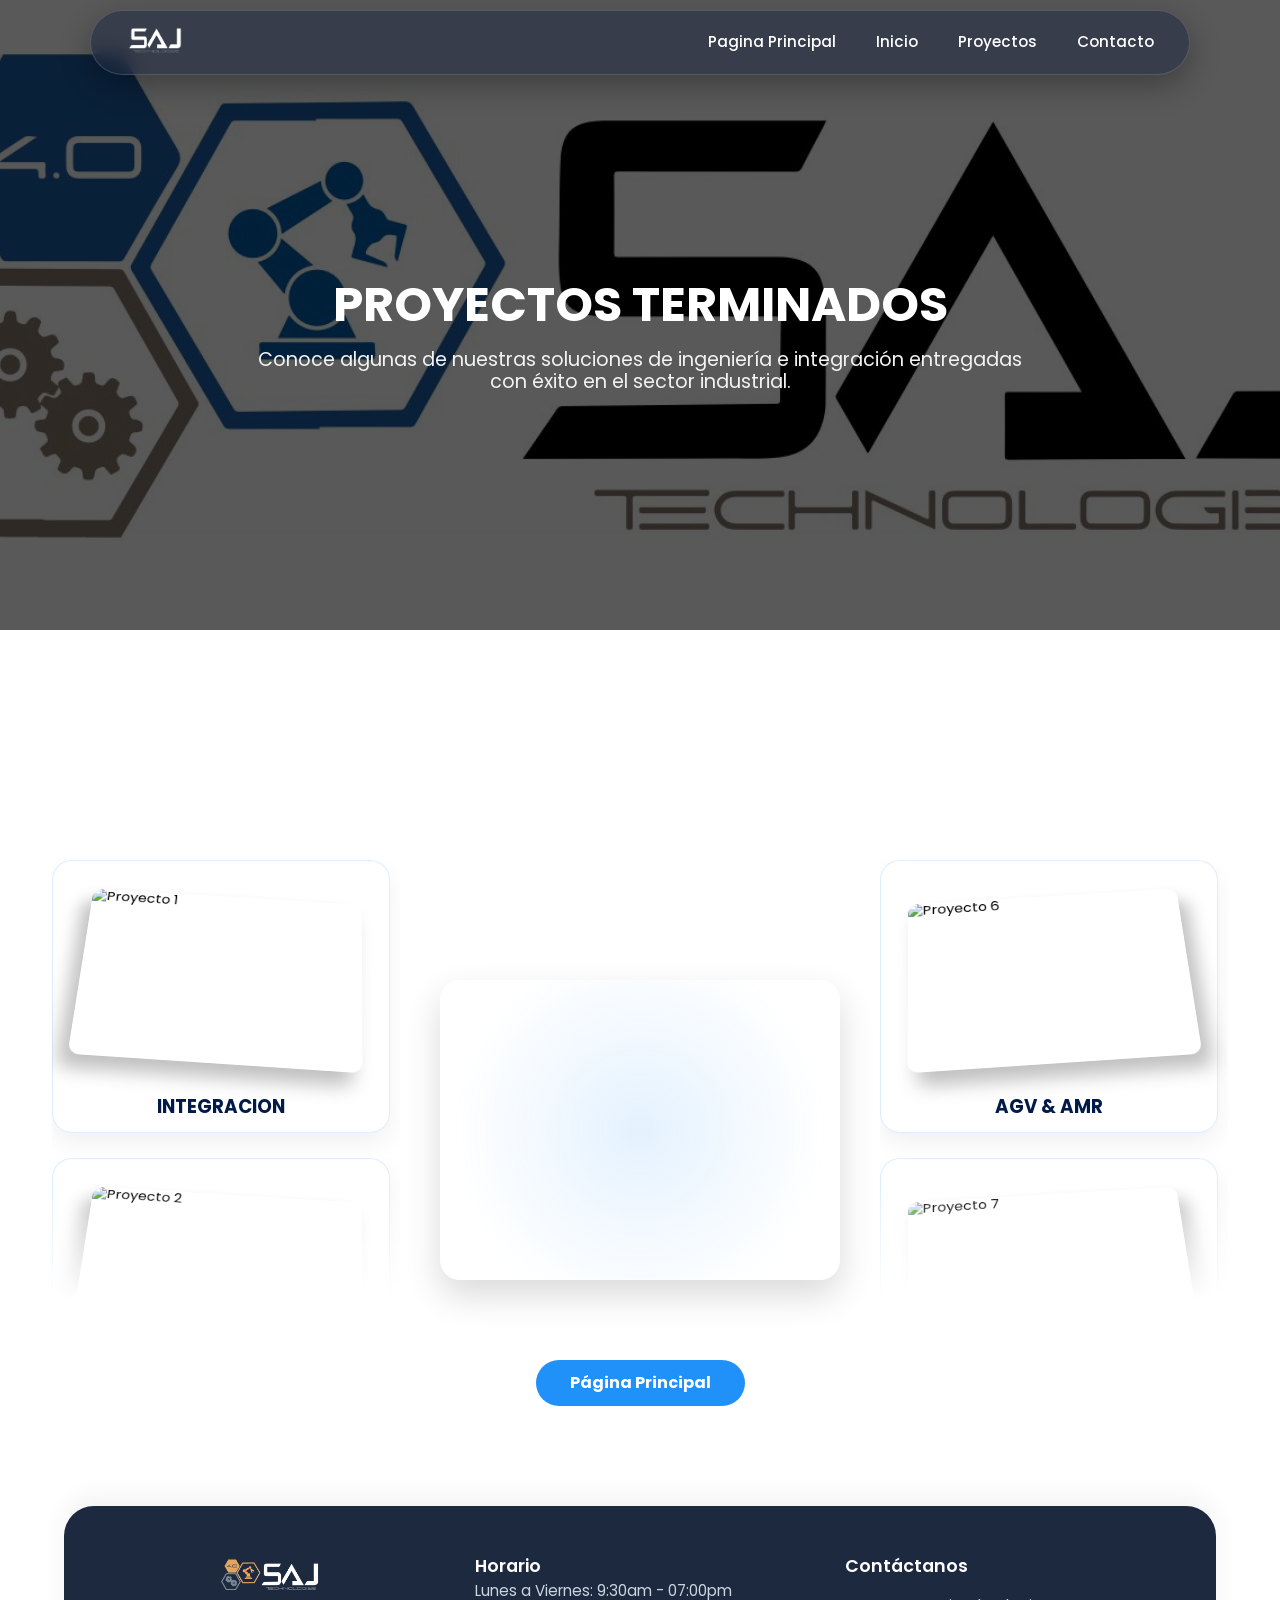
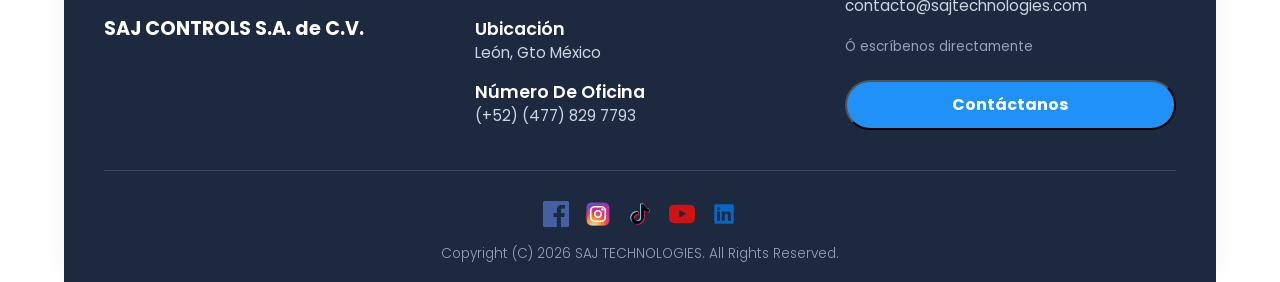
==== proyecto.html @ 89b88840 "Add files via upload" ====
<!DOCTYPE html>
<html lang="es">

<head>
    <meta charset="UTF-8">
    <meta name="viewport" content="width=device-width, initial-scale=1.0">
    <title>Proyectos Terminados | SAJ TECHNOLOGIES</title>
    <link rel="icon" href="/IMAGE/favicon.ico" sizes="any">
    <link rel="apple-touch-icon" href="/IMAGE/apple-touch-icon.png">
    <link rel="icon" type="image/png" sizes="192x192" href="/IMAGE/android-chrome-192x192.png">
    
    <!-- Hojas de Estilos -->
    <link rel="stylesheet" href="./CSS/normalize.css">
    <link rel="stylesheet" href="./CSS/stilesIndex.css">
    <link rel="stylesheet" href="./CSS/stilesProyectos.css">
    
    <meta name="theme-color" content="#2091f9">    
    <meta name="title" content="Proyectos Terminados - SAJ TECHNOLOGIES">
    <meta name="description" content="Casos de éxito y proyectos de integración industrial, automatización, celdas robotizadas y visión artificial desarrollados por SAJ Technologies.">
</head>

<body>
    <header class="hero hero--proyectos" id="principal">
        <!-- Barra de Navegación Flotante -->
        <nav class="nav container">
            <div class="nav__logo">
                <a href="index.html">
                    <img src="./IMAGE/logoSAJ.png" alt="SAJ Technologies" class="nav__logo-img">
                </a>
            </div>
            
            <ul class="nav__link nav__link--menu">
                <li class="nav__items">
                    <a href="index.html" class="nav__links">Pagina Principal</a>
                </li>
                <li class="nav__items">
                    <a href="#principal" class="nav__links">Inicio</a>
                </li>
                <li class="nav__items">
                    <a href="#proyectos" class="nav__links">Proyectos</a>
                </li>
                <li class="nav__items">
                    <a href="#pie" class="nav__links">Contacto</a>
                </li>
                <img src="ICONS/close.svg" alt="cerrar menu" class="nav__close">
            </ul>
            
            <div class="nav__menu">
                <img src="ICONS/list.svg" alt="Menú" class="nav__img">
            </div>
        </nav>

        <!-- Banner Superior -->
        <section class="hero__container container">
            <h1 class="hero__title">Proyectos Terminados</h1>
            <p class="hero__paragraph">Conoce algunas de nuestras soluciones de ingeniería e integración entregadas con éxito en el sector industrial.</p>
        </section>
    </header>

    <main>
        <!-- Sección Principal de Proyectos en 3 Columnas Fijas con Scroll Lateral -->
        <section class="projects container reveal" id="proyectos">
            <div class="projects__layout">
                
                <!-- Columna Izquierda con Scroll -->
                <div class="projects__col projects__col--left">
                    <div class="projects__scroll-box">
                        <article class="projects__card" onclick="openProjectDrawer('left', 1)">                        
                            <div class="projects__img-wrapper">
                                <img src="IMAGE/Proyectos_terminados/portadas/integration.jpeg" alt="Proyecto 1" class="projects__img">
                            </div>
                            <h3 class="projects__subtitle">INTEGRACION</h3>
                        </article>

                        <article class="projects__card" onclick="openProjectDrawer('left', 2)">
                            <div class="projects__img-wrapper">
                                <img src="IMAGE/Proyectos_terminados/portadas/atornillado.jpeg" alt="Proyecto 2" class="projects__img">
                            </div>
                            <h3 class="projects__subtitle">ATORNILLADO</h3>
                        </article>

                        <article class="projects__card" onclick="openProjectDrawer('left', 3)">
                            <div class="projects__img-wrapper">
                                <img src="IMAGE/Proyectos_terminados/portadas/go-no-go.jpeg" alt="Proyecto 3" class="projects__img">
                            </div>
                            <h3 class="projects__subtitle">GO NO GO</h3>
                        </article>

                        <article class="projects__card" onclick="openProjectDrawer('left', 4)">
                            <div class="projects__img-wrapper">
                                <img src="IMAGE/Proyectos_terminados/portadas/sensores.jpeg" alt="Proyecto 4" class="projects__img">
                            </div>
                            <h3 class="projects__subtitle">SENSORES</h3>
                        </article>

                        <article class="projects__card" onclick="openProjectDrawer('left', 5)">
                            <div class="projects__img-wrapper">
                                <img src="IMAGE/Proyectos_terminados/portadas/soporte.jpeg" alt="Proyecto 5" class="projects__img">
                            </div>
                            <h3 class="projects__subtitle">SOPORTE</h3>
                        </article>
                    </div>
                </div>

                <!-- Columna Central Fija: Video MP4 -->
                <div class="projects__center">
                    <div class="projects__mascot-wrapper">
                        <video class="projects__mascot-video" autoplay loop muted playsinline>
                            <source src="CLIPS/sajotoo_clip.mp4" type="video/mp4">
                            Tu navegador no soporta reproducción de video.
                        </video>
                    </div>
                </div>

                <!-- Columna Derecha con Scroll -->
                <div class="projects__col projects__col--right">
                    <div class="projects__scroll-box">
                        <article class="projects__card" onclick="openProjectDrawer('right', 6)">
                            <div class="projects__img-wrapper">
                                <img src="IMAGE/Proyectos_terminados/portadas/agv.jpeg" alt="Proyecto 6" class="projects__img">
                            </div>
                            <h3 class="projects__subtitle">AGV & AMR</h3>
                        </article>

                        <article class="projects__card" onclick="openProjectDrawer('right', 7)">                        
                            <div class="projects__img-wrapper">
                                <img src="IMAGE/Proyectos_terminados/portadas/conveyor.jpeg" alt="Proyecto 7" class="projects__img">
                            </div>
                            <h3 class="projects__subtitle">CONVEYOR</h3>
                        </article>

                        <article class="projects__card" onclick="openProjectDrawer('right', 8)">                        
                            <div class="projects__img-wrapper">
                                <img src="IMAGE/Proyectos_terminados/portadas/robotica.jpeg" alt="Proyecto 8" class="projects__img">
                            </div>
                            <h3 class="projects__subtitle">ROBOTICA</h3>
                        </article>

                        <article class="projects__card" onclick="openProjectDrawer('right', 9)">                        
                            <div class="projects__img-wrapper">
                                <img src="IMAGE/Proyectos_terminados/portadas/maquinados.jpeg" alt="Proyecto 9" class="projects__img">
                            </div>
                            <h3 class="projects__subtitle">MAQUINADOS</h3>
                        </article>

                        <article class="projects__card" onclick="openProjectDrawer('right', 10)">                        
                            <div class="projects__img-wrapper">
                                <img src="IMAGE/Proyectos_terminados/portadas/production.jpeg" alt="Proyecto 10" class="projects__img">
                            </div>
                            <h3 class="projects__subtitle">LINEAS DE PRODUCCION</h3>
                        </article>
                    </div>
                </div>

            </div>

            <!-- Botón de Retorno -->
            <div class="projects__return-container">
                <a href="index.html" class="services_cta">Página Principal</a>
            </div>
        </section>
    </main>

    <!-- Footer Corporativo -->
    <footer class="footer" id="pie">
        <div class="footer__card container">
            <section class="footer__container">
                <div class="footer__col">
                    <img src="./IMAGE/logo-saj-T.png" alt="SAJ Technologies" class="nav__logo-img">
                    <h2 class="footer__name">SAJ CONTROLS S.A. de C.V.</h2>
                </div>  

                <div class="footer__col">
                    <div class="footer__info-group">
                        <h3 class="footer__title">Horario</h3>
                        <p class="footer__subtitle">Lunes a Viernes: 9:30am - 07:00pm</p>                
                    </div>      
                    <div class="footer__info-group">
                        <h3 class="footer__title">Ubicación</h3>
                        <p class="footer__subtitle">León, Gto México</p>                
                    </div>    
                    <div class="footer__info-group">               
                        <h3 class="footer__title">Número De Oficina</h3>
                        <p class="footer__subtitle">(+52) (477) 829 7793</p>
                    </div>        
                </div>

                <div class="footer__col">
                    <h3 class="footer__title">Contáctanos</h3>
                    <p class="footer__subtitle">contacto@sajtechnologies.com</p>
                    <p class="footer__divider">Ó escríbenos directamente</p>
                    <button type="button" class="services_cta" onclick="openContactModal()">Contáctanos</button>
                </div>
            </section> 

            <section class="footer__copy">
                <div class="footer__social">
                    <a href="https://www.facebook.com/profile.php?id=61558043161836" class="footer__icon-link" aria-label="Facebook" target="_blank" rel="noopener noreferrer">
                        <img src="./ICONS/facebook.svg" alt="facebook" class="footer__img">
                    </a>
                    <a href="https://www.instagram.com/saj.technologies" class="footer__icon-link" aria-label="Instagram" target="_blank" rel="noopener noreferrer">
                        <img src="./ICONS/instagram.svg" alt="instagram" class="footer__img">
                    </a>
                    <a href="https://www.tiktok.com/@saj.technologies" class="footer__icon-link" aria-label="TikTok" target="_blank" rel="noopener noreferrer">
                        <img src="./ICONS/tiktok.svg" alt="tiktok" class="footer__img">
                    </a>
                    <a href="https://www.youtube.com/@SAJTECHNOLOGIES" class="footer__icon-link" aria-label="YouTube" target="_blank" rel="noopener noreferrer">
                        <img src="./ICONS/youtube.svg" alt="youtube" class="footer__img">
                    </a>
                    <a href="https://www.linkedin.com/in/saj-technologies-a21870301" class="footer__icon-link" aria-label="LinkedIn" target="_blank" rel="noopener noreferrer">
                        <img src="./ICONS/linkedin.svg" alt="linkedin" class="footer__img">
                    </a>
                </div>
                <p class="footer__copyright">Copyright (C) 2026 SAJ TECHNOLOGIES. All Rights Reserved.</p>
            </section>
        </div>
    </footer>

   <!-- MODAL LATERAL/DRAWER DINÁMICO DE DETALLES DEL PROYECTO -->
    <div class="project-drawer" id="projectDrawer">
        <div class="project-drawer__backdrop" onclick="closeProjectDrawer()"></div>
        
        <div class="project-drawer__container" id="drawerContainer">
    
            <!-- La 'X' se coloca directo en el contenedor -->
            <button class="project-drawer__close" onclick="closeProjectDrawer()">✕</button>
            
            <div class="project-drawer__grid" id="projectGrid">
                
                <!-- Los títulos van DENTRO del bloque de descripción -->
                <div class="project-drawer__desc-box">
                    <span class="project-drawer__tag" id="projectCategory">DETERMINANDO...</span>
                    <h2 class="project-drawer__title" id="projectTitle">Título del Proyecto</h2>
                    
                    <h3>Descripción del Proyecto</h3>
                    <p id="projectDescription">Cargando detalles...</p>
                </div>
                
                <!-- Bloque Slider de Imágenes -->
                <div class="project-drawer__slider-box">
                    <div class="project-drawer__track-wrapper">
                        <div class="project-drawer__track" id="projectTrack"></div>
                    </div>
                    
                </div>

            </div>
            <div class="project-drawer__dots" id="projectDots"></div>
        </div>
    </div>

    <!-- MODAL DINÁMICO DE CONTACTO -->
    <div class="contact-modal" id="contactModal">
        <div class="contact-modal__backdrop" onclick="closeContactModal()"></div>
        <div class="contact-modal__container">
            <button class="contact-modal__close" onclick="closeContactModal()">✕</button>
            <div class="contact-modal__content">
                <span class="contact-modal__tag">ATENCIÓN POR CORREO</span>
                <h2 class="contact-modal__title">Ponte en contacto con SAJ</h2>
                <div class="contact-modal__grid">
                    <div class="contact-modal__info">
                        <h3>Atención Directa</h3>
                        <p>Cuéntanos sobre tus requerimientos de ingeniería, automatización o mantenimiento industrial. Nuestro equipo te responderá a la brevedad.</p>
                        <div class="contact-modal__details">
                            <div class="contact-modal__item">
                                <strong>Correo Oficial:</strong>
                                <p>contacto@sajtechnologies.com</p>
                            </div>
                            <div class="contact-modal__item">
                                <strong>Teléfono de Oficina:</strong>
                                <p>(+52) (477) 829 7793</p>
                            </div>
                        </div>
                    </div>
                    <div class="contact-modal__form-wrapper">
                        <form id="contactForm" class="contact-modal__form">
                            <input type="hidden" name="access_key" value="82830a65-3637-4b59-805d-ada1cfc5cceb">
                            <div class="contact-modal__field">
                                <label for="contactName">Su nombre*</label>
                                <input type="text" id="contactName" name="name" placeholder="Tu nombre o empresa" required class="contact-modal__input">
                            </div>
                            <div class="contact-modal__field">
                                <label for="contactEmail">Su dirección de correo electrónico*</label>
                                <input type="email" id="contactEmail" name="email" placeholder="correo@ejemplo.com" required class="contact-modal__input">
                            </div>
                            <div class="contact-modal__field">
                                <label for="contactSubject">Subject*</label>
                                <input type="text" id="contactSubject" name="subject" placeholder="Asunto o tipo de proyecto" required class="contact-modal__input">
                            </div>
                            <div class="contact-modal__field">
                                <label for="contactMessage">Message*</label>
                                <textarea id="contactMessage" name="message" rows="4" placeholder="Escribe tu mensaje aquí..." required class="contact-modal__input contact-modal__textarea"></textarea>
                            </div>
                            <button type="submit" class="contact-modal__submit" id="contactSubmitBtn">ENVIAR MENSAJE</button>
                            <div id="contactStatus" class="contact-modal__status"></div>
                        </form>
                    </div>
                </div>
            </div>
        </div>
    </div>

    <!-- VISOR LIGHTBOX PARA AMPLIAR FOTOS -->
    <div class="lightbox" id="imageLightbox" onclick="closeImageLightbox()">
        <img id="lightboxImg" src="" alt="Imagen ampliada">
    </div>

    <!-- Scripts de Funcionalidad -->
    <script src="./JS/menu.js"></script>
    <script src="./JS/scroll.js"></script>
    <script src="./JS/contactModal.js"></script>
    <script src="./JS/tilt.js"></script>
    <script src="./JS/projectsModal.js"></script>
    <script src="./JS/lightbox.js"></script>
</body>

</html>
---- CSS/stilesIndex.css ----
@import url('https://fonts.googleapis.com/css2?family=Poppins:wght@300;400;600;700&display=swap');

:root{
    --padding-container: 100px 0;
    --color-title: #001A49;
}

/* Desplazamiento suave y compensación del menú flotante */
html {
    scroll-behavior: smooth;
    scroll-padding-top: 100px; /* Compensación para que la cápsula flotante no tape los títulos */
}

body{
    font-family: "Poppins", sans-serif;    
}

.container{
    width: 90%;
    max-width: 1200px;
    margin: 0 auto;
    overflow: hidden;
    padding: var(--padding-container);
}

.hero{
    width: 100%;
    height: 100vh;
    min-height: 600px;
    max-height: 800px;
    position: relative;
    display: flex;
    grid-template-rows: 100px 1fr;
    color: #fff;
}

.hero::before {
    content: "";
    position: absolute;
    top: 0;
    left: 0;
    width: 100%;
    height: 100%;
    background-image: linear-gradient(180deg, #0000008c 0%, #0000008c 100%), url(../IMAGE/integration.jpeg);
    background-size: cover;
    background-position: center center; /* 👈 Centra al técnico y al gabinete en pantallas chicas */
    z-index: -1;
}

/* NAV CENTRADO SIN TRANSFORM (Arregla el bug del menú desplegable) */
.nav {
    --padding-container: 0;
    height: 65px;
    display: flex;
    align-items: center;
    padding: 0 35px;

    position: fixed;
    top: 10px;
    left: 0;
    right: 0;
    margin: 0 auto; /* 👈 Centra la cápsula sin usar transform */
    width: 90%;
    max-width: 1100px;
    z-index: 1000;

    background-color: rgba(29, 41, 63, 0.555);
    backdrop-filter: blur(10px);
    -webkit-backdrop-filter: blur(10px);
    border-radius: 40px;
    border: 1px solid rgba(255, 255, 255, 0.15);
    box-shadow: 0 10px 30px rgba(0, 0, 0, 0.3);

    transition: transform 0.4s ease, opacity 0.4s ease;
}

.nav__logo-img {
    height: 40px;          /* Ajusta la altura proporcional a la cápsula */
    width: auto !important;/* Obliga a Safari a no estirar el logo */
    object-fit: contain;   /* Mantiene la proporción exacta en iOS */
    filter: invert(1);
}

.nav__link{
    margin-left: auto;
    padding: 0;
    display: flex;
    grid-auto-flow: column;
    grid-auto-columns: max-content;
    align-items: center;
    gap: 2.5em;
}

.nav__items{
    list-style: none;
    transition: transform 0.3s ease;
}

.nav__items:hover {
    transform: translateY(-4px); /* Eleva levemente el icono al pasar el mouse */
}

.nav__links {
    color: #ffffff;
    text-decoration: none;
    font-size: 0.95rem;
    font-weight: 500;
    transition: color 0.3s ease;
    line-height: 1;
}

.nav__links:hover {
    color: #2091f9;                        /* Resalta en azul claro al pasar el mouse */
}

.nav__menu{
    margin-left: auto;
    cursor: pointer;
    display: none;
}

.nav__img{
    display: block;
    width: 25px; 
    height: auto;
    filter: brightness(0) invert(1);
}

.nav__close{
    display: none; 
    width: 30px;   
    height: auto;
    cursor: pointer;
    filter: brightness(0) invert(1);
}

.nav--hidden {
    transform: translateY(-120px) !important; /* 👈 Solo se mueve hacia arriba al ocultar */
    opacity: 0;
    pointer-events: none;
}

/* HERO CONTAINER */

.hero__container{
    max-width: 800px;
    --padding-container:0;
    display: grid;
    grid-auto-rows: max-content;
    align-content: center;
    gap: 1em;
    padding-bottom: 100px;
    text-align: center;
    margin-top: 0px;
}

.hero__title{
    font-size: 3rem;
    text-transform: uppercase;
}

.hero__paragraph{
    margin-bottom: 20px;
}

.cta{
    display: inline-block;
    background-color: #4ba0f0e3;
    justify-self: center;
    color: #fff;
    text-decoration: none;
    padding: 13px 30px;
    border-radius: 32px;    
}


/* ================= ANIMACIÓN AL HACER SCROLL ================= */

/* Estado inicial: alejado (escalado a 85%) y desplazado hacia abajo */
.reveal {
    opacity: 0;
    transform: scale(0.85) translateY(40px);
    transition: opacity 0.8s cubic-bezier(0.16, 1, 0.3, 1), 
                transform 0.8s cubic-bezier(0.16, 1, 0.3, 1);
    will-change: opacity, transform;
}

/* Estado activo: se expande a su tamaño normal (100%) y sube a su posición */
.reveal.active {
    opacity: 1;
    transform: scale(1) translateY(0);
}


/* ================= SERVICIES =================  */

.services {
    text-align: center;
    padding: 60px 0;
}


.services__title{
    color: var(--color-title);
    font-size: 2.5rem;
    font-weight: 900;
    margin-bottom: 50px;
}

.services__index{
    margin-top: 50px;
    font-size: 2rem;
}

.services__subtitle{
    margin-top: 10px;
}

.services__paragraph{
    margin-top: 10px;
    text-align: justify;
}

.services__grid {
    margin-top: 50px;
    display: flex;
    flex-wrap: wrap;
    justify-content: center;
    gap: 30px;
}

.services__card {
    display: flex;
    flex-direction: column;
    align-items: center;
    flex: 1 1 280px;  /* Ajusta el ancho base */
    max-width: 320px; /* Evita que se estiren demasiado */
}

/* Contenedor transparente sin cuadro de fondo ni bordes */
.services__img-wrapper {
    position: relative;
    width: 200px;
    height: 130px;
    margin-bottom: 25px;
    display: flex;
    justify-content: center;
    align-items: center;
    perspective: 800px;
    background: transparent; /* Sin fondo oscuro */
    padding: 0;               /* Sin relleno extra */
    box-shadow: none;        /* Sin sombra en el contenedor */
}

/* Imagen limpia en 3D flotante sobre el fondo blanco */
.services__img {
    cursor: pointer;
    width: 100%;
    height: 100%;
    object-fit: cover;
    border-radius: 8px;
    transform: rotateX(45deg) rotateZ(-10deg) scale(0.9);
    transition: transform 0.5s cubic-bezier(0.25, 1, 0.5, 1), box-shadow 0.5s ease;
    box-shadow: -10px 15px 20px rgba(0, 0, 0, 0.3);
}

.services__card:hover .services__img {
    transform: rotateX(0deg) rotateZ(0deg) scale(1.12);
    box-shadow: 0px 15px 25px rgba(0, 0, 0, 0.3);
    z-index: 10;
}

.services__more {
    margin-top: 80px;
    text-align: center;
}

.services_cta {
    display: inline-block;
    background-color: #2091f9; /* Azul de acento inicial */
    color: #ffffff;
    font-weight: 700;
    text-decoration: none;
    padding: 14px 34px;
    border-radius: 32px;
    
    /* Aceleración por hardware */
    will-change: transform, background-color;
    transform: translate3d(0, 0, 0);
    transition: transform 0.25s cubic-bezier(0.16, 1, 0.3, 1),
                background-color 0.25s ease,
                box-shadow 0.25s ease;
    cursor: pointer;
}

/* EFECTO HOVER: Azul más oscuro + Elevación + Sombra */
.services_cta:hover {
    background-color: #1263c2; /* Azul más oscuro e institucional */
    transform: translate3d(0, -4px, 0) scale(1.05); /* Se agranda y eleva suavemente */
    box-shadow: 0 10px 25px rgba(32, 145, 249, 0.35); /* Resplandor azul */
}

/* EFECTO PRESIONADO (Click) */
.services_cta:active {
    transform: translate3d(0, -1px, 0) scale(0.98); /* Feedback visual al dar clic */
}
/* ================= BANNER / CARRUSEL PRINCIPIOS ================= */

.beggin {
    position: relative;
    padding: 60px 0;
    text-align: center;
    background-color: #ffffff;
}

/* Ajuste de fondo para que el logo SAJ no se deforme ni se vea gigante */
.beggin__window {
    width: 100%;
    overflow: hidden;
    border-radius: 24px;
    background-image: linear-gradient(180deg, rgba(15, 23, 42, 0.93) 0%, rgba(15, 23, 42, 0.93) 100%), url(../IMAGE/logo-saj-.jpg);
    background-size: contain;           /* Evita que el logo se deforme de fondo */
    background-position: center;
    background-repeat: no-repeat;
    box-shadow: 0 15px 35px rgba(0, 0, 0, 0.15);
    border: 1px solid rgba(255, 255, 255, 0.1);
    padding: 35px 0 25px 0;
}

/* 2. Título separado del techo del contenedor */
.beggin__title {
    color: #ffffff;
    font-size: 2.2rem;
    font-weight: 900;
    margin-bottom: 10px;
    padding: 0 20px;
}

.beggin__track {
    display: flex;
    width: 100%;
    transition: transform 0.6s ease-in-out;
    will-change: transform;
}

/* 3. Ajustamos el padding de las diapositivas para no sumar espacio excesivo */
.beggin__slide {
    min-width: 100%;
    box-sizing: border-box;
    padding: 20px 50px;                 /* Reducimos relleno vertical, conservando lados */
    display: flex;
    align-items: center;
    justify-content: space-between;
    gap: 40px;
    text-align: left;
}

.beggin__content {
    flex: 1;
}

.beggin__tag {
    display: inline-block;
    color: #ffffff;                  
    font-size: 1.3rem;               
    font-weight: 700;
    padding: 6px 18px;
    border-radius: 12px;
    margin-bottom: 15px;
}

.beggin__paragraph {
    font-size: 0.92rem;
    color: #f1f5f9;
    line-height: 1.6;
    text-align: justify;
}

.beggin__paragraph strong {
    color: #ffffff;
}

.beggin__media {
    flex: 0 0 220px;
    display: flex;
    justify-content: center;
    align-items: center;
}

.beggin__icon {
    width: 100%;
    max-width: 180px;
    height: auto;
    filter: drop-shadow(0px 4px 10px rgba(0, 0, 0, 0.4));
}

/* 4. Puntos despegados del piso del contenedor */
.beggin__dots {
    display: flex;
    justify-content: center;
    gap: 12px;
    margin-top: 15px;
    margin-bottom: 5px;                 /* Otorga espacio limpio antes del borde inferior */
}

.beggin__dot {
    width: 12px;
    height: 12px;
    border-radius: 50%;
    background-color: rgba(255, 255, 255, 0.4);
    border: none;
    cursor: pointer;
    transition: background-color 0.3s, transform 0.3s;
}

.beggin__dot--active {
    background-color: #2091f9;
    transform: scale(1.2);
}

.beggin__tag--mision { background-color: #ff2a5f; }
.beggin__tag--vision { background-color: #2091f9; }
.beggin__tag--valores { background-color: #00b894; }
.beggin__tag--mejora { background-color: #ff9f43; }

/* ================= FOOTER ================= */

.footer {
    background-color: #ffffff;             /* Fondo externo claro */
    padding-top: 40px;
}

/* Tarjeta contenedora con bordes redondeados estilo Keyence */
.footer__card {
    background-color: #1d293f;            /* Color azul institucional */
    color: #ffffff;
    border-radius: 30px 30px 0 0;          /* Redondeado en las esquinas superiores */
    padding: 50px 40px 20px 40px;
    box-shadow: 0 -10px 25px rgba(0, 0, 0, 0.05);
}

.footer__container {
    display: grid;
    grid-template-columns: repeat(auto-fit, minmax(250px, 1fr));
    gap: 40px;
    align-items: start;
    border-bottom: 1px solid rgba(255, 255, 255, 0.15);
    padding-bottom: 40px;
}

.footer__name {
    font-size: 1.2rem;
    font-weight: 700;
    line-height: 1.4;
}

.footer__col {
    display: flex;
    flex-direction: column;
    gap: 20px;
}

.footer__info-group {
    display: flex;
    flex-direction: column;
    gap: 5px;
}

.footer__title {
    font-size: 1.1rem;
    font-weight: 600;
    color: #ffffff;
}

.footer__subtitle {
    font-size: 0.95rem;
    color: #cbd5e1;
}

.footer__divider {
    font-size: 0.85rem;
    color: #94a3b8;
    margin: 5px 0;
}

/* Formulario */
.footer__form {
    gap: 10px;
}

.footer__inputs {
    display: flex;
    gap: 10px;
    flex-wrap: wrap;
}

.footer__input {
    background-color: #ffffff;
    height: 45px;
    padding: 0 15px;
    border-radius: 8px;
    font-size: 0.9rem;
    outline: none;
    border: none;
    color: #333333;
    flex: 1;
    min-width: 200px;
}

.footer__submit {
    height: 45px;
    padding: 0 20px;
    background-color: #2091f9;
    border: none;
    font-size: 0.9rem;
    font-weight: 600;
    color: #ffffff;
    border-radius: 8px;
    cursor: pointer;
    transition: background-color 0.3s ease;
}

.footer__submit:hover {
    background-color: #1872c4;
}

/* Redes Sociales y Copyright */
.footer__copy {
    padding-top: 30px;
    text-align: center;
    display: flex;
    flex-direction: column;
    align-items: center;
    gap: 15px;
}

.footer__social {
    display: flex;
    justify-content: center;
    gap: 16px;
}

.footer__icon-link {
    display: inline-block;
    transition: transform 0.3s ease;
}

.footer__icon-link:hover {
    transform: translateY(-3px);
}

.footer__img {
    width: 26px;
    height: 26px;
}

.footer__copyright {
    font-weight: 300;
    font-size: 0.85rem;
    color: #94a3b8;
}

/* ================= SECCIÓN CONSTELACIÓN (ULTRA FLUIDO / ULTRA LIGHT) ================= */

.relation {
    position: relative;
    padding: 60px 0;
    text-align: center;
    background: radial-gradient(circle at center, rgba(32, 145, 249, 0.05) 0%, transparent 70%);
    overflow: hidden;
}

/* Fondo de red liviano */
.relation__bg-grid {
    position: absolute;
    top: 0;
    left: 0;
    width: 100%;
    height: 100%;
    background-image: radial-gradient(rgba(32, 145, 249, 0.15) 1px, transparent 1px);
    background-size: 30px 30px;
    pointer-events: none;
    z-index: 0;
}

.relation__tittle {
    position: relative;
    z-index: 1;
    color: var(--color-title);
    font-size: 2.2rem;
    font-weight: 900;
    margin: 40px 0 30px 0;
    text-transform: uppercase;
    letter-spacing: 1px;
}

/* Contenedores Flex (Garantiza exactamente 3 por fila en pantallas grandes) */
.relation__clients,
.relation__partnership {
    position: relative;
    z-index: 1;
    display: flex;
    flex-wrap: wrap;
    justify-content: center;
    align-items: center;
    gap: 30px 40px;
    max-width: 1260px; /* 3 tarjetas de 380px + gaps = cabe perfecto en 3 columnas */
    margin: 0 auto;
    padding: 20px 0;
}

/* Ocultamos los puntos de la esquina (eliminados para liberar carga de renderizado) */
.relation__pin {
    display: none;
}

/* Tarjeta / Nodo Individual (Forzado en GPU 3D) */
.relation__node {
    position: relative;
    width: 370px;  
    height: 210px; 
    background: transparent; 
    border: none;            
    box-shadow: none;       
    display: flex;
    justify-content: center;
    align-items: center;
    padding: 10px;    
    transform: translate3d(0, 0, 0);
    backface-visibility: hidden;
    transition: transform 0.2s ease-out;    
}

/* Línea conectora horizontal sutil */
.relation__node::before {
    content: '';
    position: absolute;
    top: 50%;
    left: -20px;
    width: 20px;
    height: 2px;
    background: rgba(32, 145, 249, 0.25);
    transition: background-color 0.2s ease;
}

/* Imagen del logo */
.relation__img {
    max-width: 85%;
    max-height: 75%;
    object-fit: contain;
    mix-blend-mode: multiply;
    border-radius: 8px;
    opacity: 0.85;
    pointer-events: none; /* Deshabilita detección del mouse sobre la foto para evitar tirones */
    transform: translate3d(0, 0, 0);
    transition: opacity 0.2s ease, transform 0.2s ease;
}

/* HOVER FLUIDO */

.relation__node:hover {
    transform: translate3d(0, -6px, 0); /* Animación pura en GPU */
    z-index: 5;
}

.relation__node:hover .relation__img {
    opacity: 1;
    transform: translate3d(0, 0, 0) scale(1.03);
}

.relation__node:hover::before {
    background-color: #2091f9;
}

/* Nodos Activos en Cadena (JS) */
.relation__node.node-connected::before {
    background-color: #00b894;
}


/* ================= MODAL BOTTOM SHEET (OPTIMIZADO Y FLUIDO) ================= */

.service-modal {
    position: fixed;
    top: 0;
    left: 0;
    width: 100vw;
    height: 100vh;
    z-index: 3000;
    display: flex;
    justify-content: center;
    align-items: flex-end;
    opacity: 0;
    pointer-events: none;
    transition: opacity 0.2s ease;
}

.service-modal.active {
    opacity: 1;
    pointer-events: all;
}

/* Sombreado de fondo oscuro */
.service-modal__backdrop {
    position: absolute;
    top: 0;
    left: 0;
    width: 100%;
    height: 100%;
    background: rgba(10, 15, 25, 0.82);
}

/* Contenedor Principal Blanco */
.service-modal__container {
    position: relative;
    z-index: 2;
    width: 95%;
    max-width: 1200px;
    max-height: 85vh;
    background: #ffffff;
    border-radius: 28px 28px 0 0;
    padding: 40px;
    overflow-y: auto;
    border-top: 1px solid rgba(255, 255, 255, 0.2);
    box-shadow: 0 -4px 20px rgba(0, 0, 0, 0.15);
    
    /* Aceleración por Hardware */
    contain: content;
    will-change: transform;
    transform: translate3d(0, 100%, 0);
    transition: transform 0.25s cubic-bezier(0, 0, 0.2, 1);
}

.service-modal.active .service-modal__container {
    transform: translate3d(0, 0, 0);
}

.service-modal__close {
    position: absolute;
    top: 20px;
    right: 20px;
    width: 38px;
    height: 38px;
    border-radius: 50%;
    background: #f1f5f9;
    border: none;
    font-size: 1.1rem;
    cursor: pointer;
    transition: background-color 0.2s ease, color 0.2s ease;
}

.service-modal__close:hover {
    background: #ff2a5f;
    color: #ffffff;
}

.service-modal__tag {
    display: inline-block;
    color: #2091f9;
    font-size: 0.85rem;
    font-weight: 700;
    letter-spacing: 1px;
    margin-bottom: 5px;
}

.service-modal__title {
    color: var(--color-title);
    font-size: 2rem;
    font-weight: 900;
    margin-bottom: 25px;
}

/* Estructura Grid de 2 Columnas */
.service-modal__grid {
    display: grid;
    grid-template-columns: 1fr 1fr;
    gap: 40px;
    align-items: start;
}

/* Modo 1 Columna (Para servicios que solo llevan texto) */
.service-modal__grid.no-gallery {
    grid-template-columns: 1fr;
    max-width: 850px;
}

/* Mantiene el texto de la izquierda fijo mientras bajas a ver fotos */
.service-modal__info {
    position: sticky;
    top: 0;
    align-self: start;
}

.service-modal__info h3,
.service-modal__media h3 {
    color: var(--color-title);
    font-size: 1.1rem;
    font-weight: 800;
    margin: 15px 0 10px 0;
}

.service-modal__info p {
    color: #475569;
    font-size: 0.95rem;
    line-height: 1.7;
    text-align: justify;
}

/* Galería Vertical de Fotos Grandes */
.service-modal__gallery {
    display: flex;
    flex-direction: column;
    gap: 20px;
    margin-top: 10px;
}

/* Galería interna del Modal de Servicios con imágenes completas */
.service-modal__gallery img {
    width: 100%;
    height: 260px;
    object-fit: contain; /* Encaja la foto completa sin recortar dentro de la galería */
    background: #0f172a;  /* Fondo oscuro para los bordes */
    padding: 8px;
    border-radius: 14px;
    border: 2px solid rgba(32, 145, 249, 0.4);
    box-shadow: 0 6px 18px rgba(0, 0, 0, 0.06);
    will-change: transform;
    transform-style: preserve-3d;
    transition: transform 0.15s ease-out, border-color 0.4s ease;
}

.service-modal__gallery img:hover {
    transform: scale(1.02);
    border-color: #2091f9;
}

/* ================= MODAL DE CONTACTO (SUBE HASTA EL TOPE) ================= */

.contact-modal {
    position: fixed;
    top: 0;
    left: 0;
    width: 100vw;
    height: 100vh;
    z-index: 4000;
    display: flex;
    justify-content: center;
    align-items: flex-end;
    opacity: 0;
    pointer-events: none;
    transition: opacity 0.25s ease;
}

.contact-modal.active {
    opacity: 1;
    pointer-events: all;
}

.contact-modal__backdrop {
    position: absolute;
    top: 0;
    left: 0;
    width: 100%;
    height: 100%;
    background: rgba(10, 15, 25, 0.82);
}

.contact-modal__container {
    position: relative;
    z-index: 2;
    width: 95%;
    max-width: 1100px;
    height: 92vh; /* 👈 Sube casi hasta el tope superior de la pantalla */
    background: #ffffff;
    border-radius: 28px 28px 0 0;
    padding: 40px;
    overflow-y: auto;
    border-top: 1px solid rgba(255, 255, 255, 0.2);
    box-shadow: 0 -4px 20px rgba(0, 0, 0, 0.15);
    
    contain: content;
    will-change: transform;
    transform: translate3d(0, 100%, 0);
    transition: transform 0.3s cubic-bezier(0, 0, 0.2, 1);
}

.contact-modal.active .contact-modal__container {
    transform: translate3d(0, 0, 0);
}

.contact-modal__close {
    position: absolute;
    top: 20px;
    right: 20px;
    width: 38px;
    height: 38px;
    border-radius: 50%;
    background: #f1f5f9;
    border: none;
    font-size: 1.1rem;
    cursor: pointer;
    transition: background-color 0.2s ease, color 0.2s ease;
}

.contact-modal__close:hover {
    background: #ff2a5f;
    color: #ffffff;
}

.contact-modal__tag {
    display: inline-block;
    color: #2091f9;
    font-size: 0.85rem;
    font-weight: 700;
    letter-spacing: 1px;
    margin-bottom: 5px;
}

.contact-modal__title {
    color: var(--color-title);
    font-size: 2rem;
    font-weight: 900;
    margin-bottom: 30px;
}

.contact-modal__grid {
    display: grid;
    grid-template-columns: 1fr 1.2fr;
    gap: 40px;
    align-items: start;
}

.contact-modal__info h3,
.contact-modal__form-wrapper h3 {
    color: var(--color-title);
    font-size: 1.1rem;
    font-weight: 800;
    margin-bottom: 12px;
}

.contact-modal__info p {
    color: #475569;
    font-size: 0.93rem;
    line-height: 1.6;
}

.contact-modal__details {
    margin-top: 25px;
    display: flex;
    flex-direction: column;
    gap: 15px;
}

.contact-modal__item strong {
    color: var(--color-title);
    font-size: 0.9rem;
    display: block;
}

.contact-modal__item p {
    color: #2091f9;
    font-weight: 600;
}

/* Campos de Formulario */
.contact-modal__form {
    display: flex;
    flex-direction: column;
    gap: 18px;
}

.contact-modal__field {
    display: flex;
    flex-direction: column;
    gap: 6px;
}

.contact-modal__field label {
    font-size: 0.88rem;
    color: #64748b;
    font-weight: 500;
}

.contact-modal__input {
    width: 100%;
    padding: 12px 16px;
    border: 1px solid #e2e8f0;
    border-radius: 6px;
    font-size: 0.95rem;
    color: #1e293b;
    outline: none;
    transition: border-color 0.2s ease, box-shadow 0.2s ease;
}

.contact-modal__input:focus {
    border-color: #2091f9;
    box-shadow: 0 0 0 3px rgba(32, 145, 249, 0.15);
}

.contact-modal__textarea {
    resize: vertical;
    min-height: 110px;
}

.contact-modal__submit {
    align-self: center;
    background-color: #3b5998; /* Azul oscuro corporativo centrado */
    color: #ffffff;
    font-weight: 700;
    font-size: 0.9rem;
    padding: 14px 40px;
    border-radius: 30px;
    border: none;
    cursor: pointer;
    transition: background-color 0.25s ease, transform 0.2s ease;
    margin-top: 10px;
}

.contact-modal__submit:hover {
    background-color: #2091f9;
    transform: translateY(-2px);
}

.contact-modal__status {
    text-align: center;
    font-size: 0.9rem;
    font-weight: 600;
    margin-top: 10px;
}

.contact-modal__status.success {
    color: #10b981;
}

.contact-modal__status.error {
    color: #ef4444;
}

/* Adaptación a móviles */
@media (max-width: 800px) {
    .contact-modal__grid {
        grid-template-columns: 1fr;
        gap: 30px;
    }
    .contact-modal__container {
        padding: 25px;
        height: 95vh;
    }
}


/* ==========================================================================
   RESPONSIVE DESIGN / MEDIA QUERIES (CORREGIDO Y FULL SCREEN)
   ========================================================================== */

/* 1. Laptops Pequeñas y Tablets Horizontales (Hasta 1024px) */
@media (max-width: 1024px) {
    .container {
        width: 92%;
    }

    .hero__title {
        font-size: 2.4rem;
    }

    .relation__clients,
    .relation__partnership {
        max-width: 900px;
    }

    .relation__node {
        width: 340px;
        height: 190px;
    }
}

/* 2. Tablets en Modo Retrato y Celulares (Hasta 800px) */
@media (max-width: 800px) {
    /* Desactivamos el filtro en la cápsula para que no encierre al menú desplegable */
    .nav {
        backdrop-filter: none !important;
        -webkit-backdrop-filter: none !important;
        background-color: rgba(29, 41, 63, 0.95);
    }

    .nav__menu {
        display: block; /* Muestra el icono de menú hamburguesa */
    }

    /* MENÚ DESPLEGABLE EN TODA LA PANTALLA Y SEMI-TRANSPARENTE */
    .nav__link {
        position: fixed !important;
        top: 0 !important;
        left: 0 !important;
        width: 100vw !important;
        height: 100vh !important;
        background-color: rgba(29, 41, 63, 0.92) !important; /* Azul semi-transparente */
        backdrop-filter: blur(12px) !important;
        -webkit-backdrop-filter: blur(12px) !important;
        
        display: flex !important;
        flex-direction: column !important;
        justify-content: center !important;
        align-items: center !important;
        gap: 2.2rem !important;
        z-index: 9999 !important;

        /* Estado cerrado por defecto */
        opacity: 0;
        pointer-events: none;
        transform: translateY(-10px);
        transition: opacity 0.35s ease, transform 0.35s ease;
    }

    /* Estado desplegado al hacer clic */
    .nav__link--show {
        opacity: 1 !important;
        pointer-events: all !important;
        transform: translateY(0) !important;
    }

    .nav__close {
        display: block;
        position: absolute;
        top: 30px;
        right: 30px;
        width: 32px;
        cursor: pointer;
    }

    .nav__links {
        font-size: 1.35rem;
        font-weight: 600;
    }

    /* Ajuste modal de servicios a 1 columna */
    .service-modal__grid {
        grid-template-columns: 1fr;
        gap: 25px;
    }

    .service-modal__info {
        position: static;
    }

    .service-modal__container {
        padding: 25px;
        max-height: 90vh;
    }

   /* Carrusel de Principios: Texto alineado arriba e icono grande abajo */
    .beggin__slide {
        flex-direction: column; /* Mantiene el orden HTML: 1° Texto, 2° Icono */
        text-align: justify;
        padding: 20px 25px;
        gap: 25px;
    }

    .beggin__content {
        display: flex;
        flex-direction: column;
        align-items: center; /* Centra la etiqueta de VISIÓN/MISIÓN respecto al texto */
    }

    .beggin__paragraph {
        text-align: justify;
        font-size: 0.92rem;
        line-height: 1.65;
    }

    .beggin__media {
        display: flex;
        justify-content: center;
        align-items: center;
        width: 100%;
    }

    .beggin__icon {
        display: block;
        width: 150px; /* Aumentamos el tamaño para que luzca en pantallas chicas */
        max-width: 170px;
        height: auto;
        margin: 0 auto;
        filter: drop-shadow(0px 6px 14px rgba(0, 0, 0, 0.45)); /* Resalta el icono sobre el fondo */
    }

    /* Centra la columna del botón de contacto a todo lo ancho del footer */
    .footer__container > .footer__col:last-child {
        grid-column: 1 / -1;
        display: flex;
        flex-direction: column;
        align-items: center;
        text-align: center;
    }

    .footer__container > .footer__col:last-child .services_cta {
        margin: 0 auto;
    }
}

/* 3. Teléfonos Inteligentes / Celulares (Hasta 600px) */
@media (max-width: 600px) {
    :root {
        --padding-container: 50px 0;
    }

    /* ENCUADRE DE LA IMAGEN Y TEXTO DEL HERO */
    .hero {
        height: auto;
        min-height: 100vh;
        padding-top: 110px; /* Despeja el texto de la barra superior */
        padding-bottom: 50px;
        display: flex;
        align-items: center;
        justify-content: center;
    }

    .hero::before {       
        background-position: 50% center; /* Enfoca a los técnicos en pantallas angostas */
        background-size: cover;
    }

    .hero__container {
        padding: 0 15px;
        margin-top: 20px;
    }

    .hero__title {
        font-size: 1.55rem;
        line-height: 1.35;
    }

    .hero__paragraph {
        font-size: 0.85rem;
        line-height: 1.5;
        margin-bottom: 15px;
    }

    .cta {
        padding: 12px 28px;
        font-size: 0.9rem;
    }

    .services__title,
    .relation__tittle,
    .beggin__title {
        font-size: 1.55rem;
    }

    /* Red de Nodos en 1 sola columna centrada */
    .relation__clients,
    .relation__partnership {
        gap: 15px;
    }

    .relation__node {
        width: 100%;
        max-width: 290px;
        height: 140px;
    }

    .relation__node::before {
        display: none;
    }

    /* Footer adaptativo */
    .footer__card {
        padding: 30px 20px 20px 20px;
        border-radius: 20px 20px 0 0;
    }

    .footer__inputs {
        flex-direction: column;
    }

    .footer__input,
    .footer__submit {
        width: 100%;
    }
}

/* ===== CORRECCIONES PARA SAFARI EN IOS ===== */

/* Bloqueo de scroll universal compatible con iOS */
body.no-scroll {
    overflow: hidden !important;
    touch-action: none;
}

/* Corrección de alto dinámico para el menú desplegable en iPhone */
@media (max-width: 800px) {
    .nav__link {
        height: 100vh !important;
        height: 100dvh !important; /* Ajusta al alto real de pantalla en Safari */
    }
}

/* Restricción global para evitar desbordamientos de imágenes en iOS Safari */
img {
    max-width: 100%;
    height: auto;
}

/* ===== VISOR LIGHTBOX ULTRALIGERO ===== */
.lightbox {
    position: fixed;
    top: 0;
    left: 0;
    width: 100vw;
    height: 100vh;
    background: rgba(0, 0, 0, 0.92); 
    z-index: 5000;
    display: flex;
    justify-content: center;
    align-items: center;
    padding: 15px;
    opacity: 0;
    pointer-events: none;
    transition: opacity 0.1s linear; 
    cursor: pointer;
}

.lightbox.active {
    opacity: 1;
    pointer-events: all;
}

.lightbox img {
    max-width: 95%;
    max-height: 90vh;
    object-fit: contain;
    border-radius: 8px;
}
---- CSS/stilesProyectos.css ----
/* ==========================================================================
   ESTILOS EXCLUSIVOS - PÁGINA DE PROYECTOS (DRAWER EXPANDIDO A 3/4)
   ========================================================================== */

/* ==========================================================================
   CABECERA PRINCIPAL HERO - PROYECTOS (DE BORDE A BORDE)
   ========================================================================== */

.hero--proyectos {
    position: relative;
    width: 100%;
    height: 70vh !important;     /* Aumentado de 55vh a 70vh para mayor altura */
    min-height: 520px !important; /* Garantiza más espacio vertical */
    max-height: 700px !important; /* Permite que el banner se extienda más abajo */
    overflow: hidden;
}

.hero::before {
    content: "";
    position: absolute;
    top: 0;
    left: 0;
    width: 100%;
    height: 100% !important; /* Llena exactamente el 100% del contenedor */
    background-image: linear-gradient(180deg, rgba(0, 0, 0, 0.65) 0%, rgba(0, 0, 0, 0.65) 100%), url(../IMAGE/logo-saj-.jpg);
    background-size: cover !important; /* Cubre 100% ancho y alto sin franjas negras laterales */
    background-position: center center !important;
    background-repeat: no-repeat;
    z-index: -1;
}

.hero__title {
    margin-top: 160px; /* Reajustado para mantener el texto bien centrado */
    font-size: 3rem;
}

.hero__paragraph {
    font-size: 1.2rem;
    color: #F2F2F2;
}

/* Layout Principal de 3 Columnas */
.projects {
    padding: 60px 20px;
    margin-top: 170px;
    max-width: 100% !important;
    width: 95% !important;
}

.projects__layout {
    display: grid;
    grid-template-columns: 1fr 420px 1fr;
    gap: 30px;
    align-items: center;
    justify-content: space-between;
}

.projects__col {
    display: flex;
    flex-direction: column;
    gap: 40px;
}

.projects__card {
    background: #ffffff;
    border-radius: 20px;
    padding: 15px;
    display: flex;
    flex-direction: column;
    align-items: center;
    box-shadow: 0 10px 25px rgba(0, 0, 0, 0.06);
    border: 1px solid rgba(32, 145, 249, 0.15);
    cursor: pointer;
    transform: translateZ(0);
    transition: transform 0.25s cubic-bezier(0.16, 1, 0.3, 1), box-shadow 0.25s ease;
}

.projects__img-wrapper {
    position: relative;
    width: 100%;
    height: 200px;
    margin-bottom: 15px;
    display: flex;
    justify-content: center;
    align-items: center;
    perspective: 800px;
    overflow: visible;
}

.projects__img {
    width: 100%;
    height: 100%;
    object-fit: cover;
    border-radius: 12px;
    transform: rotateX(25deg) rotateZ(4deg) scale(0.92) translateZ(0);
    will-change: transform;
    transition: transform 0.3s cubic-bezier(0.25, 1, 0.5, 1), box-shadow 0.3s ease;
    box-shadow: -10px 15px 20px rgba(0, 0, 0, 0.25);
}

.projects__col--right .projects__img {
    transform: rotateX(25deg) rotateZ(-4deg) scale(0.92) translateZ(0);
    box-shadow: 10px 15px 20px rgba(0, 0, 0, 0.25);
}

.projects__card:hover .projects__img {
    transform: rotateX(0deg) rotateZ(0deg) scale(1.05) translateZ(0);
    box-shadow: 0px 15px 25px rgba(32, 145, 249, 0.3);
    z-index: 10;
}

.projects__subtitle {
    color: var(--color-title);
    font-size: 1.15rem;
    font-weight: 700;
    text-align: center;
    margin: 5px 0 0 0;
}

.projects__center {
    display: flex;
    justify-content: center;
    align-items: center;
}

.projects__mascot-wrapper {
    width: 100%;
    max-width: 400px;
    aspect-ratio: 4 / 3;
    display: flex;
    justify-content: center;
    align-items: center;
    background: radial-gradient(circle, rgba(32, 145, 249, 0.12) 0%, transparent 75%);
    border-radius: 24px;
    animation: flotarMascota 4s ease-in-out infinite;
}

.projects__mascot-video {
    width: 100%;
    height: 100%;
    object-fit: cover;
    border-radius: 20px;
    box-shadow: 0 15px 35px rgba(0, 0, 0, 0.15);
}

@keyframes flotarMascota {
    0%, 100% { transform: translateY(0) translateZ(0); }
    50% { transform: translateY(-10px) translateZ(0); }
}

.projects__return-container {
    margin-top: 60px;
    text-align: center;
}

/* ==========================================================================
   PANEL LATERAL DESLIZANTE (PROJECT DRAWER) - LIMPIO Y OPTIMIZADO
   ========================================================================== */

.project-drawer {
    position: fixed;
    top: 0;
    left: 0;
    width: 100vw;
    height: 100vh;
    z-index: 3000;
    display: flex;
    justify-content: flex-start;
    align-items: center;
    opacity: 0;
    pointer-events: none;
    transition: opacity 0.2s linear;
}

.project-drawer.active {
    opacity: 1;
    pointer-events: all;
}

.project-drawer__backdrop {
    position: absolute;
    top: 0;
    left: 0;
    width: 100%;
    height: 100%;
    background: rgba(10, 15, 25, 0.82);
}

/* Contenedor del Modal (3/4 de pantalla) */
.project-drawer__container {
    position: relative;
    z-index: 2;
    width: 95%;
    max-width: 1350px;
    height: 85vh;
    background: #ffffff;
    padding: 45px;
    overflow-y: auto;
    box-shadow: 0 10px 40px rgba(0, 0, 0, 0.3);
    will-change: transform;
    transition: transform 0.25s cubic-bezier(0, 0, 0.2, 1);
    display: flex;
    flex-direction: column;
}

.project-drawer--left .project-drawer__container {
    border-radius: 0 28px 28px 0;
    transform: translate3d(-100%, 0, 0);
}
.project-drawer.active.project-drawer--left .project-drawer__container {
    transform: translate3d(0, 0, 0);
}

.project-drawer--right {
    justify-content: flex-end;
}
.project-drawer--right .project-drawer__container {
    border-radius: 28px 0 0 28px;
    transform: translate3d(100%, 0, 0);
}
.project-drawer.active.project-drawer--right .project-drawer__container {
    transform: translate3d(0, 0, 0);
}

/* Botón de cierre 'X' flotante */
.project-drawer__close {
    position: absolute;
    top: 25px;
    right: 25px;
    width: 42px;
    height: 42px;
    border-radius: 50%;
    background: #f1f5f9;
    border: none;
    font-size: 1.2rem;
    cursor: pointer;
    z-index: 10;
    transition: background-color 0.2s ease, color 0.2s ease;
}

/* Cuando abre desde la derecha, la 'X' cambia al lado izquierdo */
.project-drawer--right .project-drawer__close {
    left: 25px;
    right: auto;
}

.project-drawer__close:hover {
    background: #ff2a5f;
    color: #ffffff;
}

/* Cuadrícula interna de 2 columnas */
.project-drawer__grid {
    display: grid;
    grid-template-columns: 1fr 1.3fr;
    gap: 50px;
    align-items: start;
    margin-top: 15px;
    flex: 1;
}

.project-drawer--right .project-drawer__grid {
    grid-template-columns: 1.3fr 1fr;
}
.project-drawer--right .project-drawer__desc-box {
    order: 2;
}
.project-drawer--right .project-drawer__slider-box {
    order: 1;
}

/* Títulos integrados en la columna de descripción */
.project-drawer__tag {
    display: block;
    color: #2091f9;
    font-size: 0.9rem;
    font-weight: 700;
    letter-spacing: 1px;
    margin-bottom: 5px;
}

.project-drawer__title {
    color: var(--color-title);
    font-size: 2.2rem;
    font-weight: 900;
    margin-bottom: 25px;
}

.project-drawer__desc-box h3 {
    color: var(--color-title);
    font-size: 1.2rem;
    font-weight: 800;
    margin-bottom: 12px;
}

.project-drawer__desc-box p {
    color: #475569;
    font-size: 1.05rem;
    line-height: 1.8;
    text-align: justify;
}

/* Caja del Slider de Fotos con reencuadre completo de imagen */
.project-drawer__slider-box {
    position: relative;
    width: 100%;
}

.project-drawer__track-wrapper {
    position: relative;
    width: 100%;
    height: 380px;
    overflow: hidden;
    border-radius: 16px;
    background: #0f172a; /* Fondo oscuro elegante para los bordes de la imagen */
    box-shadow: 0 8px 22px rgba(0, 0, 0, 0.12);
}

.project-drawer__track {
    display: flex;
    width: 100%;
    height: 100%;
    transition: transform 0.4s ease-in-out;
}

.project-drawer__slide {
    min-width: 100% !important;
    width: 100% !important;
    height: 100%;
    flex-shrink: 0;
    display: flex;
    justify-content: center;
    align-items: center;
    padding: 10px; /* Margen interno para encuadrar la foto */
}

.project-drawer__slide img {
    max-width: 100%;
    max-height: 100%;
    width: auto;
    height: auto;
    object-fit: contain; /* Muestra la imagen 100% completa sin recortar */
    cursor: pointer;
    display: block;
    border-radius: 8px;
}

/* Puntos de navegación ubicados abajo al centro del contenedor completo */
.project-drawer__dots {
    display: flex;
    justify-content: center;
    align-items: center;
    gap: 12px;
    width: 100%;
    margin-top: 25px;
    padding-top: 10px;
}

.project-drawer__dot {
    width: 12px;
    height: 12px;
    border-radius: 50%;
    background: #cbd5e1;
    border: none;
    cursor: pointer;
    transition: background 0.3s, transform 0.3s;
}

.project-drawer__dot--active {
    background: #2091f9;
    transform: scale(1.3);
}

/* Scroll independiente de las columnas laterales */
.projects__scroll-box {
    max-height: 440px;
    overflow-y: auto;
    display: flex;
    flex-direction: column;
    gap: 25px;
    padding-right: 10px;
    padding-bottom: 20px;
    
    -webkit-mask-image: linear-gradient(to bottom, #000 75%, transparent 100%);
    mask-image: linear-gradient(to bottom, #000 75%, transparent 100%);

    scrollbar-width: thin;
    scrollbar-color: rgba(32, 145, 249, 0.4) transparent;
}

.projects__scroll-box::-webkit-scrollbar {
    width: 6px;
}
.projects__scroll-box::-webkit-scrollbar-thumb {
    background-color: rgba(32, 145, 249, 0.4);
    border-radius: 10px;
}

.projects__center {
    position: sticky;
    top: 120px;
    display: flex;
    justify-content: center;
    align-items: center;
}

/* ===== VISOR LIGHTBOX OPTIMIZADO PARA MÁXIMO RENDIMIENTO ===== */
.lightbox {
    position: fixed;
    top: 0;
    left: 0;
    width: 100vw;
    height: 100vh;
    background: rgba(0, 0, 0, 0.92); 
    z-index: 5000;
    display: flex;
    justify-content: center;
    align-items: center;
    padding: 15px;
    opacity: 0;
    pointer-events: none;
    
    /* Aceleración en GPU y aislamiento del DOM */
    will-change: opacity;
    transform: translateZ(0);
    transition: opacity 0.12s linear; 
    cursor: pointer;
    contain: strict;
}

.lightbox.active {
    opacity: 1;
    pointer-events: all;
}

.lightbox img {
    max-width: 95%;
    max-height: 90vh;
    object-fit: contain;
    border-radius: 8px;
    box-shadow: 0 10px 30px rgba(0, 0, 0, 0.5);
    
    /* Evita parpadeos o tirones al renderizar la foto en pantalla completa */
    will-change: transform;
    transform: translateZ(0);
    backface-visibility: hidden;
}

/* ==========================================================================
   RESPONSIVE DESIGN / MEDIA QUERIES - PÁGINA DE PROYECTOS
   ========================================================================== */

/* 1. Laptops y Pantallas Medianas (Hasta 1200px) */
@media (max-width: 1200px) {
    .hero--proyectos {
        height: 60vh !important;
        min-height: 450px !important;
        max-height: 600px !important;
    }

    .hero::before {
        height: 10% !important;
        background-size: cover !important;
        background-position: center center !important;
    }

    .hero__title {
        margin-top: 140px;
        font-size: 2.8rem;
    }

    .hero__paragraph {
        font-size: 1.2rem;
    }

    .projects__layout {
        grid-template-columns: 1fr 350px 1fr;
        gap: 20px;
    }

    .project-drawer__container {
        padding: 35px;
        max-width: 95%;
    }

    .project-drawer__grid {
        gap: 30px;
    }
}

/* 2. Tablets en Modo Retrato y Celulares Anchos (Hasta 800px) */
@media (max-width: 800px) {
    /* CABECERA: Altura reducida para evitar zoom vertical excesivo en formato retrato */
    .hero--proyectos {
        position: relative !important;
        width: 100% !important;
        height: 35vh !important;
        min-height: 250px !important;
        max-height: 340px !important;
        overflow: hidden !important;
    }

    .hero::before {
        content: "" !important;
        position: absolute !important;
        top: 0 !important;
        left: 0 !important;
        width: 100% !important;
        height: 100% !important;
        background-image: linear-gradient(180deg, rgba(0, 0, 0, 0.45) 0%, rgba(0, 0, 0, 0.45) 100%), url(../IMAGE/logo-saj-.jpg) !important;
        background-size: cover !important;
        background-position: center center !important;
        background-repeat: no-repeat !important;
        z-index: -1 !important;
    }

    .hero__container {
        padding: 0 15px !important;
        text-align: center !important;
    }

    .hero__title {
        margin-top: 80px !important; /* Ajustado proporcionalmente a la nueva altura */
        font-size: 1.7rem !important;
        color: #ffffff !important;
        text-shadow: 0 2px 8px rgba(0, 0, 0, 0.8);
    }

    .hero__paragraph {
        font-size: 0.9rem !important;
        color: #F2F2F2 !important;
        text-shadow: 0 2px 6px rgba(0, 0, 0, 0.8);
    }

    /* SECCIÓN DE PROYECTOS (ESTRUCTURA INTACTA) */
    .projects {
        margin-top: 25px;
        padding: 20px 5px;
        width: 100% !important;
    }

    .projects__layout {
        grid-template-columns: 120px 1fr 120px;
        gap: 12px;
        align-items: center;
    }

    .projects__scroll-box {
        max-height: 380px;
        padding-right: 0;
    }

    .projects__card {
        padding: 8px;
        border-radius: 12px;
    }

    .projects__img-wrapper {
        height: 100px;
        margin-bottom: 8px;
    }

    .projects__subtitle {
        font-size: 0.75rem;
    }

    .projects__mascot-wrapper {
        max-width: 100%;
    }

    /* Modal Drawer adaptado a 1 sola columna vertical */
    .project-drawer__container {
        width: 95%;
        height: 88vh;
        padding: 25px;
        border-radius: 20px !important;
    }

    /* FUERZA LA "X" A LA DERECHA Y ANULA EL POSICIONAMIENTO DE ESCRITORIO EN TABLETS */
    .project-drawer__close,
    .project-drawer--right .project-drawer__close {
        left: auto !important;
        right: 20px !important;
        top: 20px !important;
        z-index: 10 !important;
    }

    .project-drawer__grid {
        grid-template-columns: 1fr !important;
        gap: 20px;
        margin-top: 35px !important; /* Margen superior para que el texto no choque con la X */
    }

    .project-drawer--right .project-drawer__desc-box,
    .project-drawer--right .project-drawer__slider-box {
        order: unset;
    }

    .project-drawer__title {
        font-size: 1.6rem;
        margin-bottom: 15px;
    }

    .project-drawer__track-wrapper {
        height: 280px;
    }
}


/* ==========================================================================
   3. DISPOSITIVOS MÓVILES (Hasta 600px - Bloque Único y Limpio)
   ========================================================================== */
@media (max-width: 600px) {
    
    /* --- 1. CABECERA HERO --- */
    .hero--proyectos {
        position: relative !important;
        width: 100% !important;
        height: 280px !important;
        min-height: 250px !important;
        max-height: 320px !important;
        overflow: hidden !important;
        background-color: #0f172a !important;
    }

    .hero::before {
        content: "" !important;
        position: absolute !important;
        top: 0 !important;
        left: 0 !important;
        width: 100% !important;
        height: 100% !important;
        background-image: linear-gradient(180deg, rgba(15, 23, 42, 0.45) 0%, rgba(15, 23, 42, 0.75) 100%), url(../IMAGE/logo-saj-.jpg) !important;
        background-size: cover !important;
        /* Enfoca el lado derecho para leer perfectamente SAJ TECHNOLOGIES */
        background-position: 82% center !important; 
        background-repeat: no-repeat !important;
        z-index: 1 !important;
    }

    .hero__container {
        position: relative !important;
        z-index: 2 !important;
        padding: 0 15px !important;
        text-align: center !important;
    }

    .hero__title {
        margin-top: 85px !important;
        font-size: 1.45rem !important;
        color: #ffffff !important;
        text-shadow: 0 2px 10px rgba(0, 0, 0, 0.95) !important;
    }

    .hero__paragraph {
        font-size: 0.82rem !important;
        line-height: 1.4 !important;
        color: #f1f5f9 !important;
        text-shadow: 0 2px 6px rgba(0, 0, 0, 0.95) !important;
    }

    /* --- 2. TARJETAS DE PROYECTOS (Ajuste Móvil) --- */
    .projects {
        margin-top: 20px !important;
        padding: 15px 5px !important;
    }

    .projects__layout {
        grid-template-columns: 90px 1fr 90px !important;
        gap: 10px !important;
    }

    .projects__scroll-box {
        max-height: 320px !important;
    }

    .projects__img-wrapper {
        height: 80px !important;
    }

    .projects__subtitle {
        font-size: 0.7rem !important;
    }

    /* --- 3. MODAL / DRAWER (Adaptación a 1 sola columna) --- */
    .project-drawer {
        align-items: flex-end !important; /* Aparece desde abajo en celular */
    }

    .project-drawer__container {
        width: 100% !important;
        height: 90vh !important;
        height: 90dvh !important;
        padding: 25px 20px !important;
        border-radius: 24px 24px 0 0 !important;
    }

    /* FUERZA LA "X" A LA DERECHA Y ANULA EL POSICIONAMIENTO DE ESCRITORIO */
    .project-drawer__close,
    .project-drawer--right .project-drawer__close {
        left: auto !important;
        right: 15px !important;
        top: 15px !important;
        width: 38px !important;
        height: 38px !important;
        z-index: 10 !important;
    }

    /* Da un margen superior al contenido para que la "X" tenga su propio espacio libre */
    .project-drawer__grid {
        margin-top: 30px !important;
    }

    .project-drawer__track-wrapper {
        height: 220px !important; 
    }
    
    .project-drawer__title {
        font-size: 1.4rem !important;
        margin-bottom: 10px !important;
    }
}
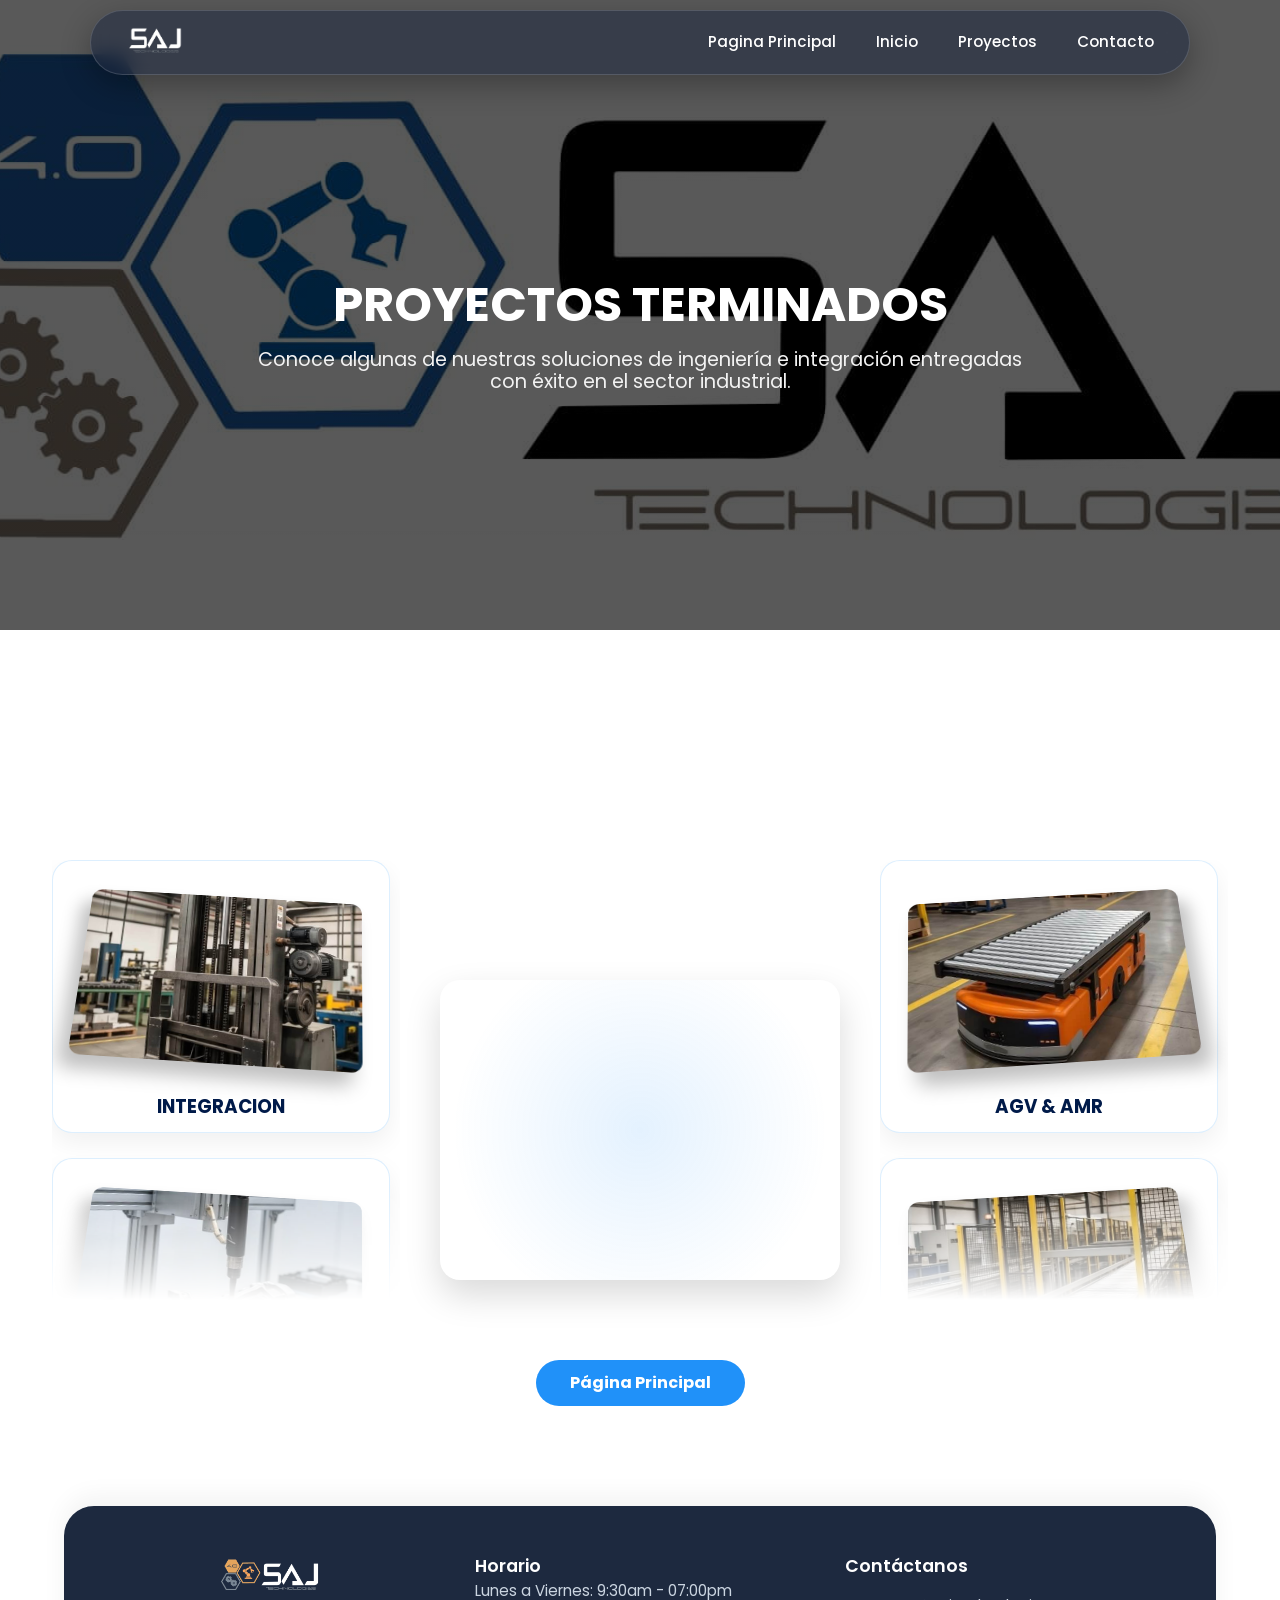
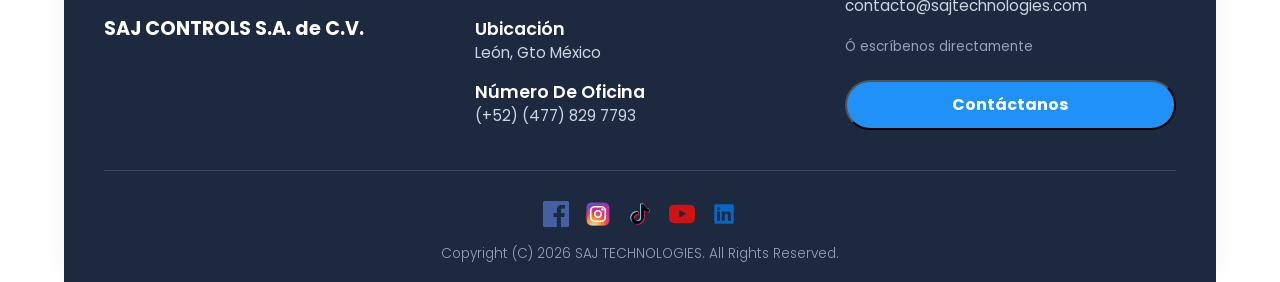
==== commit bf37e822: "Update LinkedIn link in footer" ====
--- a/proyecto.html
+++ b/proyecto.html
@@ -207,7 +207,7 @@
                     <a href="https://www.youtube.com/@SAJTECHNOLOGIES" class="footer__icon-link" aria-label="YouTube" target="_blank" rel="noopener noreferrer">
                         <img src="./ICONS/youtube.svg" alt="youtube" class="footer__img">
                     </a>
-                    <a href="https://www.linkedin.com/in/saj-technologies-a21870301" class="footer__icon-link" aria-label="LinkedIn" target="_blank" rel="noopener noreferrer">
+                    <a href="https://www.linkedin.com/company/saj-technologies-oficial/?viewAsMember=true" class="footer__icon-link" aria-label="LinkedIn" target="_blank" rel="noopener noreferrer">
                         <img src="./ICONS/linkedin.svg" alt="linkedin" class="footer__img">
                     </a>
                 </div>
@@ -314,4 +314,4 @@
     <script src="./JS/lightbox.js"></script>
 </body>
 
-</html>+</html>
